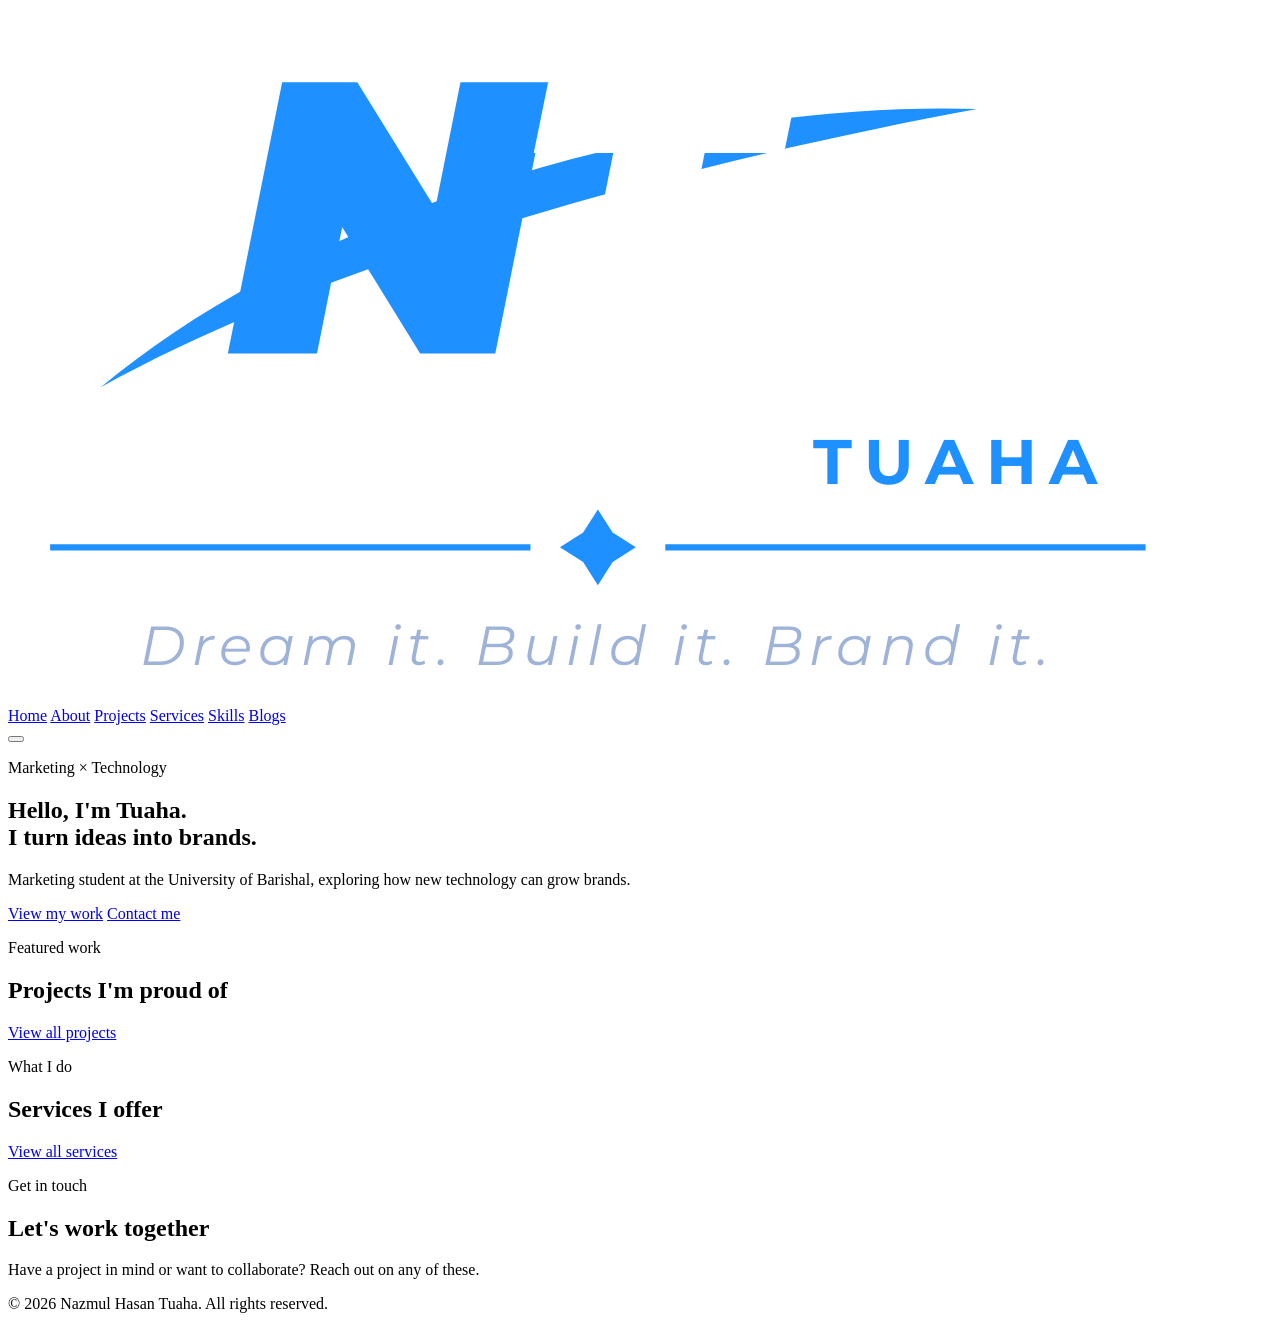
==== index.html @ 4c238ed2 "Rename Index.html to index.html" ====
<!DOCTYPE html>
<html lang="en">
<head>
  <meta charset="UTF-8">
  <meta name="viewport" content="width=device-width, initial-scale=1.0">
  <title>Tuaha | Portfolio</title>
  <link rel="preconnect" href="https://fonts.googleapis.com">
  <link href="https://fonts.googleapis.com/css2?family=Montserrat:ital,wght@0,400;0,700;0,800;1,900&display=swap" rel="stylesheet">
  <link rel="stylesheet" href="style.css">
</head>
<body>

  <nav>
    <a href="index.html" class="logo" aria-label="Nazmul Hasan Tuaha, home">
      <svg viewBox="40 30 300 165" role="img" aria-label="NT logo">
        <path d="M62 120 C120 72 210 52 270 54 C205 66 120 88 62 120Z" fill="#1e90ff"/>
        <text x="92" y="112" font-family="Montserrat, Arial, sans-serif" font-style="italic" font-weight="900" font-size="92" fill="#1e90ff">N</text>
        <text x="160" y="112" font-family="Montserrat, Arial, sans-serif" font-style="italic" font-weight="900" font-size="92" fill="#ffffff">T</text>
        <text x="180" y="143" text-anchor="middle" font-family="Montserrat, Arial, sans-serif" font-weight="700" font-size="15" letter-spacing="3" fill="#ffffff">NAZMUL HASAN <tspan fill="#1e90ff">TUAHA</tspan></text>
        <line x1="50" y1="158" x2="164" y2="158" stroke="#1e90ff" stroke-width="1.5"/>
        <path d="M180 149 L183.5 154.5 L189 158 L183.5 161.5 L180 167 L176.5 161.5 L171 158 L176.5 154.5Z" fill="#1e90ff"/>
        <line x1="196" y1="158" x2="310" y2="158" stroke="#1e90ff" stroke-width="1.5"/>
        <text x="180" y="186" text-anchor="middle" font-family="Montserrat, Arial, sans-serif" font-style="italic" font-size="13" letter-spacing="1.5" fill="#9fb3d9">Dream it. Build it. Brand it.</text>
      </svg>
    </a>

    <div class="nav-links">
      <a href="index.html" class="active">Home</a>
      <a href="about.html">About</a>
      <a href="projects.html">Projects</a>
      <a href="services.html">Services</a>
      <a href="skills.html">Skills</a>
      <a href="blogs.html">Blogs</a>
    </div>

    <button class="menu-toggle" aria-label="Open menu">
      <span></span>
      <span></span>
      <span></span>
    </button>
  </nav>

  <section class="hero">
    <div class="hero-text">
      <p class="hero-tag">Marketing × Technology</p>
      <h1>Hello, I'm <span>Tuaha.</span><br>I turn ideas into brands.</h1>
      <p class="hero-desc">Marketing student at the University of Barishal, exploring how new technology can grow brands.</p>
      <div class="hero-buttons">
        <a class="btn btn-primary" href="projects.html">View my work</a>
        <a class="btn btn-outline" href="#contact">Contact me</a>
      </div>
    </div>

    <div class="hero-photo">
      <div class="photo-frame">
        <img src="images/tuaha.jpg" alt="Nazmul Hasan Tuaha" onerror="this.style.display='none'">
      </div>
    </div>
  </section>
   <section class="section" id="projects">
    <p class="section-tag">Featured work</p>
    <h2 class="section-title">Projects I'm proud of</h2>

    <div class="cards" id="featuredProjects"></div>

    <a class="btn btn-outline all-btn" href="projects.html">View all projects</a>
  </section>
 
  <section class="section" id="services">
    <p class="section-tag">What I do</p>
    <h2 class="section-title">Services I offer</h2>

    <div class="cards" id="servicesPreview"></div>

    <a class="btn btn-outline all-btn" href="services.html">View all services</a>
  </section>

  <footer class="footer" id="contact">
    <p class="section-tag">Get in touch</p>
    <h2 class="section-title">Let's work together</h2>
    <p class="footer-desc">Have a project in mind or want to collaborate? Reach out on any of these.</p>

    <div class="contact-links" id="contactLinks"></div>

    <p class="copyright">© 2026 Nazmul Hasan Tuaha. All rights reserved.</p>
  </footer>

  <script src="script.js"></script>
</body>
</html>
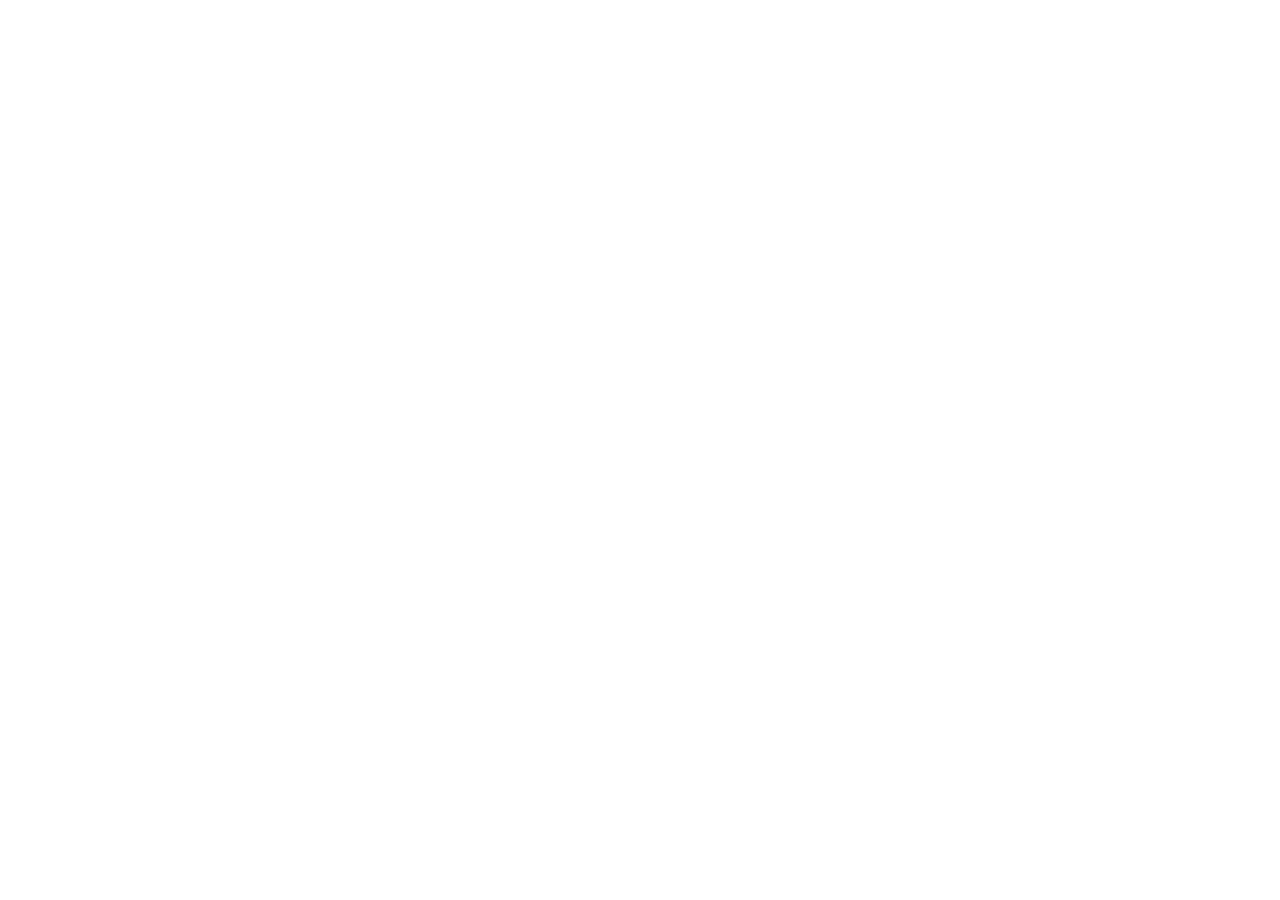
==== commit f7aa14d4: "Add files via upload" ====
--- a/index.html
+++ b/index.html
@@ -1,90 +1,12 @@
-<!DOCTYPE html>
-<html lang="en">
+<!doctype html>
+<html>
 <head>
-  <meta charset="UTF-8">
+  <meta charset="utf-8">
   <meta name="viewport" content="width=device-width, initial-scale=1.0">
-  <title>Tuaha | Portfolio</title>
-  <link rel="preconnect" href="https://fonts.googleapis.com">
-  <link href="https://fonts.googleapis.com/css2?family=Montserrat:ital,wght@0,400;0,700;0,800;1,900&display=swap" rel="stylesheet">
-  <link rel="stylesheet" href="style.css">
+  <meta name="robots" content="noindex">
+  <title>Admin | Tuaha Portfolio</title>
 </head>
 <body>
-
-  <nav>
-    <a href="index.html" class="logo" aria-label="Nazmul Hasan Tuaha, home">
-      <svg viewBox="40 30 300 165" role="img" aria-label="NT logo">
-        <path d="M62 120 C120 72 210 52 270 54 C205 66 120 88 62 120Z" fill="#1e90ff"/>
-        <text x="92" y="112" font-family="Montserrat, Arial, sans-serif" font-style="italic" font-weight="900" font-size="92" fill="#1e90ff">N</text>
-        <text x="160" y="112" font-family="Montserrat, Arial, sans-serif" font-style="italic" font-weight="900" font-size="92" fill="#ffffff">T</text>
-        <text x="180" y="143" text-anchor="middle" font-family="Montserrat, Arial, sans-serif" font-weight="700" font-size="15" letter-spacing="3" fill="#ffffff">NAZMUL HASAN <tspan fill="#1e90ff">TUAHA</tspan></text>
-        <line x1="50" y1="158" x2="164" y2="158" stroke="#1e90ff" stroke-width="1.5"/>
-        <path d="M180 149 L183.5 154.5 L189 158 L183.5 161.5 L180 167 L176.5 161.5 L171 158 L176.5 154.5Z" fill="#1e90ff"/>
-        <line x1="196" y1="158" x2="310" y2="158" stroke="#1e90ff" stroke-width="1.5"/>
-        <text x="180" y="186" text-anchor="middle" font-family="Montserrat, Arial, sans-serif" font-style="italic" font-size="13" letter-spacing="1.5" fill="#9fb3d9">Dream it. Build it. Brand it.</text>
-      </svg>
-    </a>
-
-    <div class="nav-links">
-      <a href="index.html" class="active">Home</a>
-      <a href="about.html">About</a>
-      <a href="projects.html">Projects</a>
-      <a href="services.html">Services</a>
-      <a href="skills.html">Skills</a>
-      <a href="blogs.html">Blogs</a>
-    </div>
-
-    <button class="menu-toggle" aria-label="Open menu">
-      <span></span>
-      <span></span>
-      <span></span>
-    </button>
-  </nav>
-
-  <section class="hero">
-    <div class="hero-text">
-      <p class="hero-tag">Marketing × Technology</p>
-      <h1>Hello, I'm <span>Tuaha.</span><br>I turn ideas into brands.</h1>
-      <p class="hero-desc">Marketing student at the University of Barishal, exploring how new technology can grow brands.</p>
-      <div class="hero-buttons">
-        <a class="btn btn-primary" href="projects.html">View my work</a>
-        <a class="btn btn-outline" href="#contact">Contact me</a>
-      </div>
-    </div>
-
-    <div class="hero-photo">
-      <div class="photo-frame">
-        <img src="images/tuaha.jpg" alt="Nazmul Hasan Tuaha" onerror="this.style.display='none'">
-      </div>
-    </div>
-  </section>
-   <section class="section" id="projects">
-    <p class="section-tag">Featured work</p>
-    <h2 class="section-title">Projects I'm proud of</h2>
-
-    <div class="cards" id="featuredProjects"></div>
-
-    <a class="btn btn-outline all-btn" href="projects.html">View all projects</a>
-  </section>
- 
-  <section class="section" id="services">
-    <p class="section-tag">What I do</p>
-    <h2 class="section-title">Services I offer</h2>
-
-    <div class="cards" id="servicesPreview"></div>
-
-    <a class="btn btn-outline all-btn" href="services.html">View all services</a>
-  </section>
-
-  <footer class="footer" id="contact">
-    <p class="section-tag">Get in touch</p>
-    <h2 class="section-title">Let's work together</h2>
-    <p class="footer-desc">Have a project in mind or want to collaborate? Reach out on any of these.</p>
-
-    <div class="contact-links" id="contactLinks"></div>
-
-    <p class="copyright">© 2026 Nazmul Hasan Tuaha. All rights reserved.</p>
-  </footer>
-
-  <script src="script.js"></script>
+  <script src="https://unpkg.com/decap-cms@^3.0.0/dist/decap-cms.js"></script>
 </body>
-</html>
+</html>
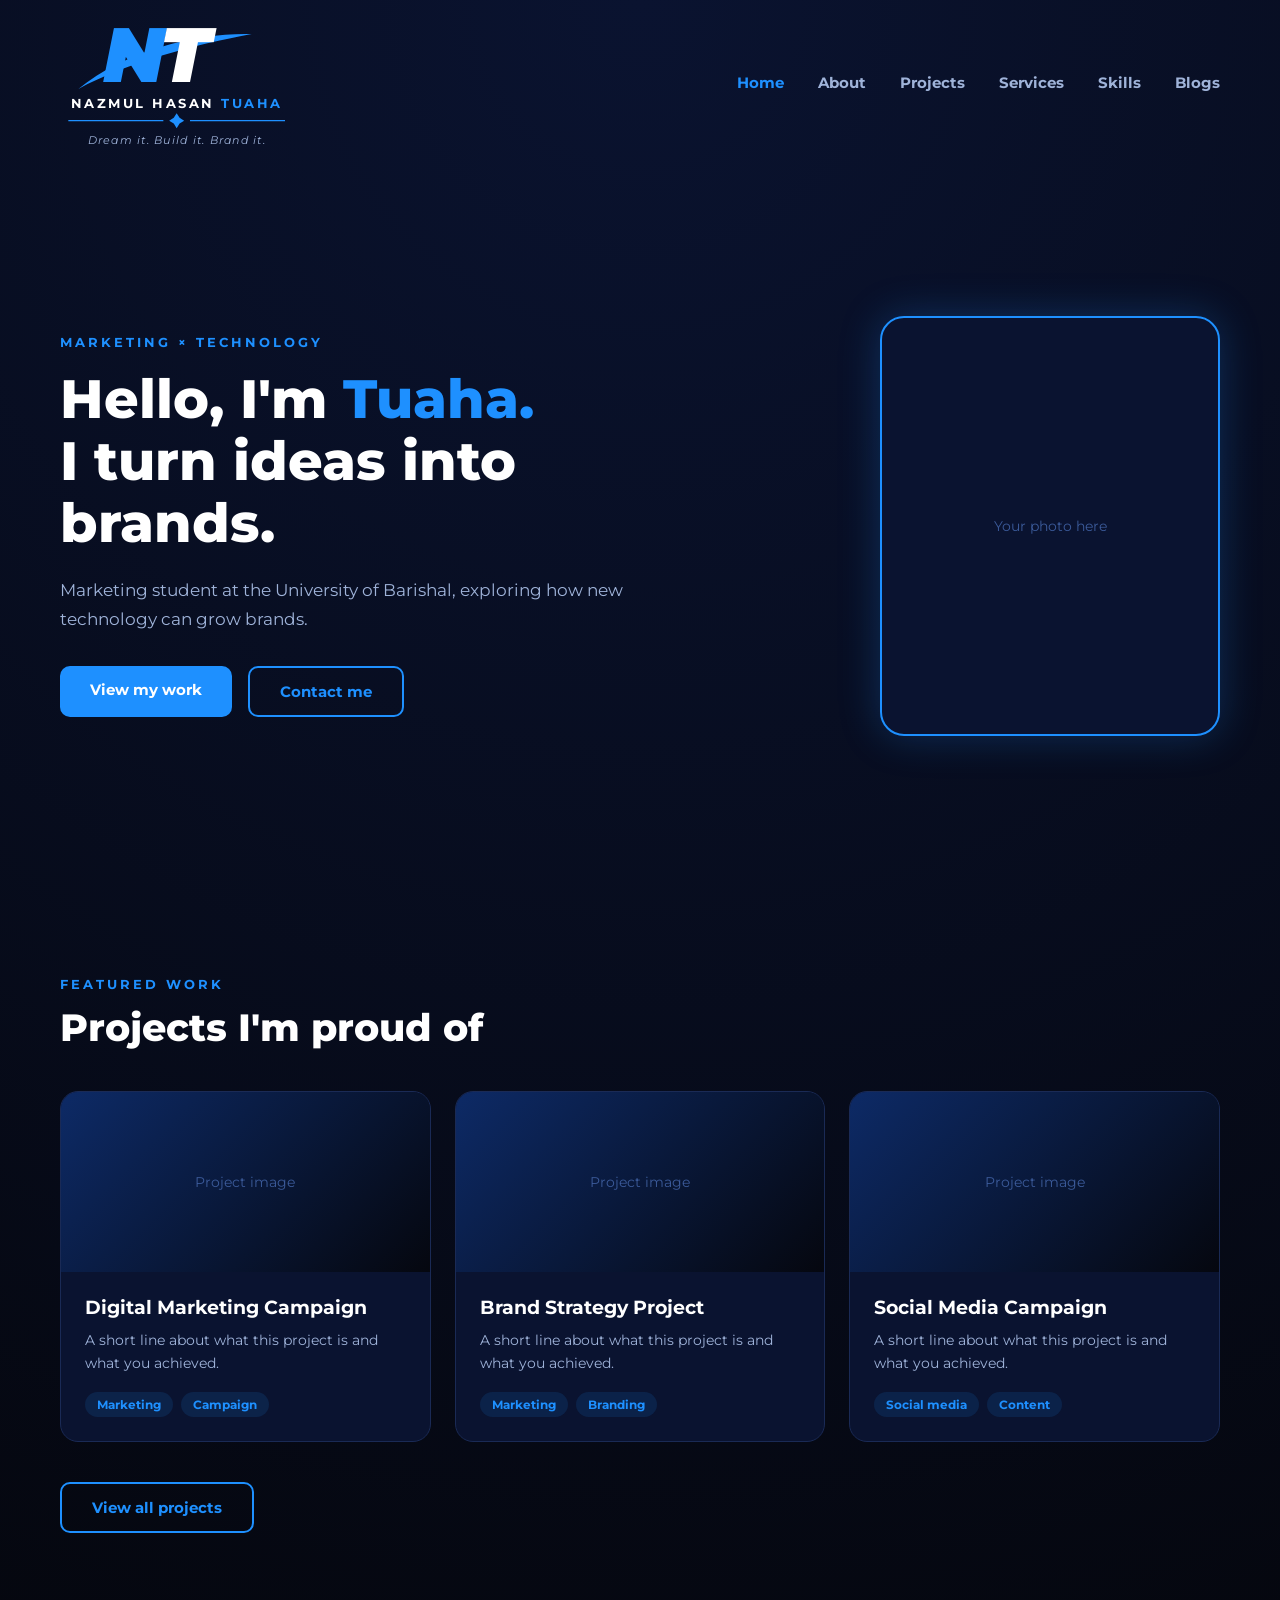
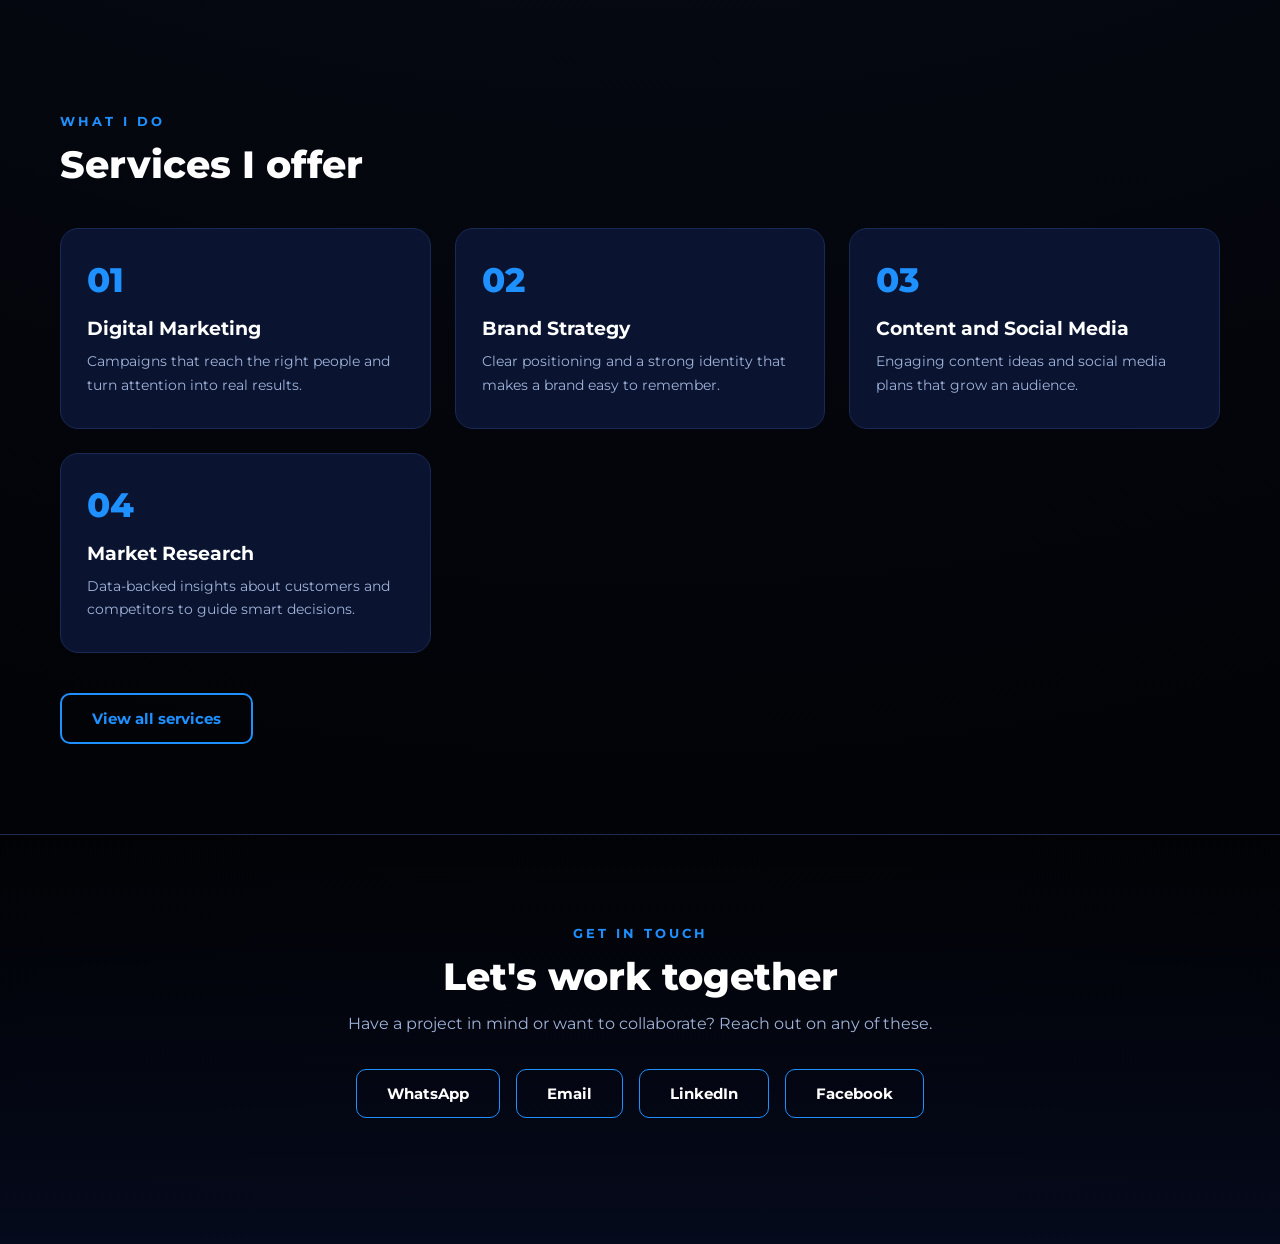
==== commit bcd66d90: "Add files via upload" ====
--- a/index.html
+++ b/index.html
@@ -1,12 +1,90 @@
-<!doctype html>
-<html>
+<!DOCTYPE html>
+<html lang="en">
 <head>
-  <meta charset="utf-8">
+  <meta charset="UTF-8">
   <meta name="viewport" content="width=device-width, initial-scale=1.0">
-  <meta name="robots" content="noindex">
-  <title>Admin | Tuaha Portfolio</title>
+  <title>Tuaha | Portfolio</title>
+  <link rel="preconnect" href="https://fonts.googleapis.com">
+  <link href="https://fonts.googleapis.com/css2?family=Montserrat:ital,wght@0,400;0,700;0,800;1,900&display=swap" rel="stylesheet">
+  <link rel="stylesheet" href="style.css">
 </head>
 <body>
-  <script src="https://unpkg.com/decap-cms@^3.0.0/dist/decap-cms.js"></script>
+
+  <nav>
+    <a href="index.html" class="logo" aria-label="Nazmul Hasan Tuaha, home">
+      <svg viewBox="40 30 300 165" role="img" aria-label="NT logo">
+        <path d="M62 120 C120 72 210 52 270 54 C205 66 120 88 62 120Z" fill="#1e90ff"/>
+        <text x="92" y="112" font-family="Montserrat, Arial, sans-serif" font-style="italic" font-weight="900" font-size="92" fill="#1e90ff">N</text>
+        <text x="160" y="112" font-family="Montserrat, Arial, sans-serif" font-style="italic" font-weight="900" font-size="92" fill="#ffffff">T</text>
+        <text x="180" y="143" text-anchor="middle" font-family="Montserrat, Arial, sans-serif" font-weight="700" font-size="15" letter-spacing="3" fill="#ffffff">NAZMUL HASAN <tspan fill="#1e90ff">TUAHA</tspan></text>
+        <line x1="50" y1="158" x2="164" y2="158" stroke="#1e90ff" stroke-width="1.5"/>
+        <path d="M180 149 L183.5 154.5 L189 158 L183.5 161.5 L180 167 L176.5 161.5 L171 158 L176.5 154.5Z" fill="#1e90ff"/>
+        <line x1="196" y1="158" x2="310" y2="158" stroke="#1e90ff" stroke-width="1.5"/>
+        <text x="180" y="186" text-anchor="middle" font-family="Montserrat, Arial, sans-serif" font-style="italic" font-size="13" letter-spacing="1.5" fill="#9fb3d9">Dream it. Build it. Brand it.</text>
+      </svg>
+    </a>
+
+    <div class="nav-links">
+      <a href="index.html" class="active">Home</a>
+      <a href="about.html">About</a>
+      <a href="projects.html">Projects</a>
+      <a href="services.html">Services</a>
+      <a href="skills.html">Skills</a>
+      <a href="blogs.html">Blogs</a>
+    </div>
+
+    <button class="menu-toggle" aria-label="Open menu">
+      <span></span>
+      <span></span>
+      <span></span>
+    </button>
+  </nav>
+
+  <section class="hero">
+    <div class="hero-text">
+      <p class="hero-tag">Marketing × Technology</p>
+      <h1>Hello, I'm <span>Tuaha.</span><br>I turn ideas into brands.</h1>
+      <p class="hero-desc">Marketing student at the University of Barishal, exploring how new technology can grow brands.</p>
+      <div class="hero-buttons">
+        <a class="btn btn-primary" href="projects.html">View my work</a>
+        <a class="btn btn-outline" href="#contact">Contact me</a>
+      </div>
+    </div>
+
+    <div class="hero-photo">
+      <div class="photo-frame">
+        <img src="images/tuaha.jpg" alt="Nazmul Hasan Tuaha" onerror="this.style.display='none'">
+      </div>
+    </div>
+  </section>
+   <section class="section" id="projects">
+    <p class="section-tag">Featured work</p>
+    <h2 class="section-title">Projects I'm proud of</h2>
+
+    <div class="cards" id="featuredProjects"></div>
+
+    <a class="btn btn-outline all-btn" href="projects.html">View all projects</a>
+  </section>
+ 
+  <section class="section" id="services">
+    <p class="section-tag">What I do</p>
+    <h2 class="section-title">Services I offer</h2>
+
+    <div class="cards" id="servicesPreview"></div>
+
+    <a class="btn btn-outline all-btn" href="services.html">View all services</a>
+  </section>
+
+  <footer class="footer" id="contact">
+    <p class="section-tag">Get in touch</p>
+    <h2 class="section-title">Let's work together</h2>
+    <p class="footer-desc">Have a project in mind or want to collaborate? Reach out on any of these.</p>
+
+    <div class="contact-links" id="contactLinks"></div>
+
+    <p class="copyright">© 2026 Nazmul Hasan Tuaha. All rights reserved.</p>
+  </footer>
+
+  <script src="script.js"></script>
 </body>
 </html>
--- a/style.css
+++ b/style.css
@@ -0,0 +1,753 @@
+* { margin: 0; padding: 0; box-sizing: border-box; }
+
+body {
+  background: radial-gradient(circle at top, #0a1330 0%, #05070f 60%, #000 100%);
+  color: #fff;
+  font-family: 'Montserrat', Arial, sans-serif;
+  min-height: 100vh;
+}
+
+nav {
+  display: flex;
+  justify-content: space-between;
+  align-items: center;
+  padding: 14px 60px;
+}
+
+.logo svg {
+  width: 250px;
+  height: auto;
+  display: block;
+}
+
+.nav-links a {
+  color: #9fb3d9;
+  text-decoration: none;
+  margin-left: 30px;
+  font-size: 15px;
+  font-weight: 700;
+  transition: color 0.3s;
+}
+.nav-links a:hover { color: #1e90ff; }
+
+.hero {
+  display: flex;
+  align-items: center;
+  justify-content: space-between;
+  gap: 60px;
+  min-height: 80vh;
+  padding: 0 60px;
+}
+
+.hero-text {
+  max-width: 620px;
+  animation: fadeUp 1s ease both;
+}
+
+.hero-tag {
+  color: #1e90ff;
+  font-weight: 700;
+  letter-spacing: 3px;
+  font-size: 13px;
+  text-transform: uppercase;
+  margin-bottom: 18px;
+}
+
+.hero h1 {
+  font-size: 54px;
+  font-weight: 800;
+  line-height: 1.15;
+}
+.hero h1 span { color: #1e90ff; }
+
+.hero-desc {
+  color: #9fb3d9;
+  font-size: 17px;
+  line-height: 1.7;
+  margin: 22px 0 32px;
+}
+
+.hero-buttons { display: flex; gap: 16px; }
+
+.btn {
+  padding: 14px 30px;
+  border-radius: 10px;
+  text-decoration: none;
+  font-weight: 700;
+  font-size: 15px;
+  transition: transform 0.3s, box-shadow 0.3s, background 0.3s;
+}
+.btn:hover { transform: translateY(-3px); }
+
+.btn-primary {
+  background: #1e90ff;
+  color: #fff;
+}
+.btn-primary:hover { box-shadow: 0 8px 24px rgba(30, 144, 255, 0.45); }
+
+.btn-outline {
+  border: 2px solid #1e90ff;
+  color: #1e90ff;
+}
+.btn-outline:hover { background: rgba(30, 144, 255, 0.12); }
+
+.hero-photo { animation: fadeUp 1s ease 0.3s both; }
+
+.photo-frame {
+  position: relative;
+  width: 340px;
+  height: 420px;
+  border-radius: 24px;
+  border: 2px solid #1e90ff;
+  background: #0a1330;
+  box-shadow: 0 0 40px rgba(30, 144, 255, 0.25);
+  overflow: hidden;
+}
+.photo-frame::before {
+  content: "Your photo here";
+  position: absolute;
+  inset: 0;
+  display: flex;
+  align-items: center;
+  justify-content: center;
+  color: #3b5a99;
+  font-size: 14px;
+}
+.photo-frame img {
+  position: relative;
+  width: 100%;
+  height: 100%;
+  object-fit: cover;
+}
+
+@keyframes fadeUp {
+  from { opacity: 0; transform: translateY(30px); }
+  to { opacity: 1; transform: translateY(0); }
+}
+.section {
+  padding: 90px 60px;
+}
+
+.section-tag {
+  color: #1e90ff;
+  font-weight: 700;
+  letter-spacing: 3px;
+  font-size: 13px;
+  text-transform: uppercase;
+  margin-bottom: 12px;
+}
+
+.section-title {
+  font-size: 38px;
+  font-weight: 800;
+  margin-bottom: 40px;
+}
+
+.cards {
+  display: grid;
+  grid-template-columns: repeat(auto-fit, minmax(280px, 1fr));
+  gap: 24px;
+}
+
+.card {
+  background: #0a1330;
+  border: 1px solid #1a2a55;
+  border-radius: 18px;
+  overflow: hidden;
+  transition: transform 0.3s, border-color 0.3s, box-shadow 0.3s;
+}
+.card:hover {
+  transform: translateY(-8px);
+  border-color: #1e90ff;
+  box-shadow: 0 12px 32px rgba(30, 144, 255, 0.25);
+}
+
+.card-img {
+  height: 180px;
+  background: linear-gradient(135deg, #0d2a66, #05070f);
+  display: flex;
+  align-items: center;
+  justify-content: center;
+  color: #3b5a99;
+  font-size: 14px;
+}
+
+.card-body { padding: 24px; }
+.card-body h3 { font-size: 19px; margin-bottom: 10px; }
+.card-body p { color: #9fb3d9; font-size: 14px; line-height: 1.7; margin-bottom: 16px; }
+
+.card-tags { display: flex; gap: 8px; flex-wrap: wrap; }
+.card-tags span {
+  font-size: 12px;
+  font-weight: 700;
+  color: #1e90ff;
+  background: rgba(30, 144, 255, 0.12);
+  padding: 5px 12px;
+  border-radius: 20px;
+}
+
+.all-btn {
+  display: inline-block;
+  margin-top: 40px;
+}
+html { scroll-behavior: smooth; }
+
+.service-card {
+  padding: 30px 26px;
+}
+.service-num {
+  font-size: 34px;
+  font-weight: 800;
+  color: #1e90ff;
+  margin-bottom: 16px;
+}
+.service-card h3 { font-size: 19px; margin-bottom: 10px; }
+.service-card p { color: #9fb3d9; font-size: 14px; line-height: 1.7; }
+
+.footer {
+  text-align: center;
+  padding: 90px 60px 40px;
+  border-top: 1px solid #1a2a55;
+  background: linear-gradient(180deg, transparent, #050a1c);
+}
+.footer .section-title { margin-bottom: 14px; }
+.footer-desc {
+  color: #9fb3d9;
+  font-size: 16px;
+  margin-bottom: 36px;
+}
+
+.contact-links {
+  display: flex;
+  justify-content: center;
+  flex-wrap: wrap;
+  gap: 16px;
+}
+.contact-btn {
+  padding: 14px 30px;
+  border: 1.5px solid #1e90ff;
+  border-radius: 10px;
+  color: #fff;
+  text-decoration: none;
+  font-weight: 700;
+  font-size: 15px;
+  transition: background 0.3s, transform 0.3s, box-shadow 0.3s;
+}
+.contact-btn:hover {
+  background: #1e90ff;
+  transform: translateY(-3px);
+  box-shadow: 0 8px 24px rgba(30, 144, 255, 0.45);
+}
+
+.copyright {
+  margin-top: 70px;
+  color: #3b5a99;
+  font-size: 13px;
+}
+.nav-links a.active { color: #1e90ff; }
+
+.about-hero { padding-top: 20px; }
+
+.stats {
+  display: grid;
+  grid-template-columns: repeat(auto-fit, minmax(200px, 1fr));
+  gap: 24px;
+}
+.stat {
+  text-align: center;
+  padding: 34px 20px;
+  background: #0a1330;
+  border: 1px solid #1a2a55;
+  border-radius: 18px;
+}
+.stat-num {
+  font-size: 44px;
+  font-weight: 800;
+  color: #1e90ff;
+}
+.stat-label {
+  margin-top: 6px;
+  color: #9fb3d9;
+  font-size: 14px;
+}
+
+.timeline {
+  position: relative;
+  max-width: 760px;
+  padding-left: 30px;
+  border-left: 2px solid #1a2a55;
+}
+.timeline-item {
+  position: relative;
+  margin-bottom: 36px;
+}
+.timeline-item::before {
+  content: "";
+  position: absolute;
+  left: -39px;
+  top: 6px;
+  width: 14px;
+  height: 14px;
+  border-radius: 50%;
+  background: #1e90ff;
+  box-shadow: 0 0 12px rgba(30, 144, 255, 0.7);
+}
+.timeline-date {
+  color: #1e90ff;
+  font-weight: 700;
+  font-size: 13px;
+  letter-spacing: 2px;
+  text-transform: uppercase;
+}
+.timeline-item h3 { margin: 6px 0 8px; font-size: 20px; }
+.timeline-item p { color: #9fb3d9; line-height: 1.7; font-size: 15px; }
+.page-header {
+  padding: 40px 60px 10px;
+  max-width: 800px;
+  animation: fadeUp 1s ease both;
+}
+.page-header h1 {
+  font-size: 46px;
+  font-weight: 800;
+  line-height: 1.15;
+}
+.page-header h1 span { color: #1e90ff; }
+.page-header .hero-desc { margin-bottom: 0; }
+
+.projects-section { padding-top: 50px; }
+
+.filters {
+  display: flex;
+  flex-wrap: wrap;
+  gap: 12px;
+  margin-bottom: 36px;
+}
+.filter-btn {
+  background: transparent;
+  border: 1.5px solid #1a2a55;
+  color: #9fb3d9;
+  padding: 10px 22px;
+  border-radius: 30px;
+  font-family: inherit;
+  font-weight: 700;
+  font-size: 14px;
+  cursor: pointer;
+  transition: background 0.3s, border-color 0.3s, color 0.3s;
+}
+.filter-btn:hover,
+.filter-btn.active {
+  background: #1e90ff;
+  border-color: #1e90ff;
+  color: #fff;
+}
+
+.project-card { animation: fadeUp 0.5s ease both; }
+.card.hide { display: none; }
+.service-list {
+  list-style: none;
+  margin-top: 18px;
+  padding-top: 16px;
+  border-top: 1px solid #1a2a55;
+}
+.service-list li {
+  color: #cfe0ff;
+  font-size: 14px;
+  padding: 6px 0 6px 22px;
+  position: relative;
+}
+.service-list li::before {
+  content: "";
+  position: absolute;
+  left: 0;
+  top: 13px;
+  width: 8px;
+  height: 8px;
+  border-radius: 50%;
+  background: #1e90ff;
+}
+
+.process {
+  display: grid;
+  grid-template-columns: repeat(auto-fit, minmax(220px, 1fr));
+  gap: 24px;
+}
+.process-step {
+  padding: 28px 24px;
+  border: 1px dashed #1e90ff;
+  border-radius: 18px;
+  transition: background 0.3s, transform 0.3s;
+}
+.process-step:hover {
+  background: rgba(30, 144, 255, 0.08);
+  transform: translateY(-6px);
+}
+.process-step h3 { font-size: 19px; margin-bottom: 10px; }
+.process-step p { color: #9fb3d9; font-size: 14px; line-height: 1.7; }
+
+.cta-box {
+  text-align: center;
+  padding: 60px 30px;
+  border: 1px solid #1e90ff;
+  border-radius: 24px;
+  background: radial-gradient(circle at top, #0d2a66 0%, #0a1330 70%);
+  box-shadow: 0 0 40px rgba(30, 144, 255, 0.2);
+}
+.cta-box h2 { font-size: 34px; font-weight: 800; margin-bottom: 12px; }
+.cta-box p { color: #9fb3d9; margin-bottom: 28px; }
+.skill-groups {
+  display: grid;
+  grid-template-columns: repeat(auto-fit, minmax(320px, 1fr));
+  gap: 30px;
+}
+.skill-group {
+  background: #0a1330;
+  border: 1px solid #1a2a55;
+  border-radius: 18px;
+  padding: 32px 28px;
+}
+.skill-group h3 {
+  font-size: 20px;
+  margin-bottom: 26px;
+  color: #1e90ff;
+}
+
+.skill-item { margin-bottom: 22px; }
+.skill-top {
+  display: flex;
+  justify-content: space-between;
+  font-size: 14px;
+  font-weight: 700;
+  margin-bottom: 8px;
+}
+.skill-top span:last-child { color: #9fb3d9; }
+
+.bar {
+  height: 8px;
+  background: #05070f;
+  border-radius: 10px;
+  overflow: hidden;
+}
+.bar-fill {
+  height: 100%;
+  width: var(--level);
+  background: #1e90ff;
+  border-radius: 10px;
+  box-shadow: 0 0 10px rgba(30, 144, 255, 0.6);
+  animation: grow 1.4s ease both;
+}
+@keyframes grow {
+  from { width: 0; }
+}
+
+.chips {
+  display: flex;
+  flex-wrap: wrap;
+  gap: 14px;
+}
+.chips span {
+  padding: 12px 24px;
+  border: 1.5px solid #1a2a55;
+  border-radius: 30px;
+  color: #cfe0ff;
+  font-weight: 700;
+  font-size: 14px;
+  transition: border-color 0.3s, background 0.3s, transform 0.3s;
+}
+.chips span:hover {
+  border-color: #1e90ff;
+  background: rgba(30, 144, 255, 0.12);
+  transform: translateY(-4px);
+}
+.blog-tools { margin-bottom: 36px; }
+
+.search-box { margin-bottom: 22px; }
+.search-box input {
+  width: 100%;
+  max-width: 460px;
+  padding: 14px 20px;
+  background: #0a1330;
+  border: 1.5px solid #1a2a55;
+  border-radius: 30px;
+  color: #fff;
+  font-family: inherit;
+  font-size: 15px;
+  outline: none;
+  transition: border-color 0.3s, box-shadow 0.3s;
+}
+.search-box input::placeholder { color: #3b5a99; }
+.search-box input:focus {
+  border-color: #1e90ff;
+  box-shadow: 0 0 16px rgba(30, 144, 255, 0.3);
+}
+
+.cat-btn {
+  background: transparent;
+  border: 1.5px solid #1a2a55;
+  color: #9fb3d9;
+  padding: 10px 22px;
+  border-radius: 30px;
+  font-family: inherit;
+  font-weight: 700;
+  font-size: 14px;
+  cursor: pointer;
+  transition: background 0.3s, border-color 0.3s, color 0.3s;
+}
+.cat-btn:hover,
+.cat-btn.active {
+  background: #1e90ff;
+  border-color: #1e90ff;
+  color: #fff;
+}
+
+.blog-card { animation: fadeUp 0.5s ease both; }
+.blog-meta {
+  display: flex;
+  justify-content: space-between;
+  align-items: center;
+  margin-bottom: 12px;
+  font-size: 12px;
+}
+.blog-cat { color: #1e90ff; font-weight: 700; }
+.blog-date { color: #3b5a99; }
+
+.read-more {
+  color: #1e90ff;
+  text-decoration: none;
+  font-weight: 700;
+  font-size: 14px;
+  transition: letter-spacing 0.3s;
+}
+.read-more:hover { letter-spacing: 1px; }
+
+.no-results {
+  display: none;
+  text-align: center;
+  color: #9fb3d9;
+  padding: 40px 0;
+}
+
+.subscribe-form {
+  display: flex;
+  justify-content: center;
+  flex-wrap: wrap;
+  gap: 12px;
+}
+.subscribe-form input {
+  width: 100%;
+  max-width: 340px;
+  padding: 14px 20px;
+  background: #05070f;
+  border: 1.5px solid #1a2a55;
+  border-radius: 10px;
+  color: #fff;
+  font-family: inherit;
+  font-size: 15px;
+  outline: none;
+}
+.subscribe-form input:focus { border-color: #1e90ff; }
+.subscribe-form .btn { border: none; cursor: pointer; font-family: inherit; }
+.sub-msg { margin-top: 16px; color: #1e90ff; font-weight: 700; font-size: 14px; }
+.menu-toggle {
+  display: none;
+  position: relative;
+  z-index: 1002;
+  width: 44px;
+  height: 44px;
+  background: none;
+  border: none;
+  cursor: pointer;
+  flex-direction: column;
+  justify-content: center;
+  align-items: center;
+  gap: 6px;
+}
+.menu-toggle span {
+  display: block;
+  width: 26px;
+  height: 3px;
+  background: #fff;
+  border-radius: 3px;
+  transition: transform 0.3s, opacity 0.3s;
+}
+.menu-toggle.open span:nth-child(1) { transform: translateY(9px) rotate(45deg); }
+.menu-toggle.open span:nth-child(2) { opacity: 0; }
+.menu-toggle.open span:nth-child(3) { transform: translateY(-9px) rotate(-45deg); }
+
+body { overflow-x: hidden; }
+
+@media (max-width: 900px) {
+  nav { padding: 12px 20px; }
+  .logo svg { width: 190px; }
+
+  .menu-toggle { display: flex; }
+
+  .nav-links {
+    position: fixed;
+    top: 0;
+    right: 0;
+    height: 100vh;
+    width: 260px;
+    max-width: 80%;
+    display: flex;
+    flex-direction: column;
+    padding: 90px 30px 30px;
+    background: #070c1f;
+    border-left: 1px solid #1a2a55;
+    transform: translateX(100%);
+    transition: transform 0.35s ease;
+    z-index: 1001;
+  }
+  .nav-links.open { transform: translateX(0); }
+  .nav-links a {
+    margin: 0 0 24px;
+    font-size: 17px;
+  }
+
+  body.menu-open { overflow: hidden; }
+  body.menu-open::after {
+    content: "";
+    position: fixed;
+    inset: 0;
+    background: rgba(0, 0, 0, 0.6);
+    z-index: 1000;
+  }
+
+  .hero {
+    flex-direction: column;
+    align-items: flex-start;
+    gap: 40px;
+    min-height: auto;
+    padding: 30px 20px 60px;
+  }
+  .hero h1 { font-size: 36px; }
+  .hero-buttons { flex-wrap: wrap; }
+  .photo-frame {
+    width: 100%;
+    max-width: 320px;
+    height: 400px;
+  }
+
+  .page-header { padding: 30px 20px 0; }
+  .page-header h1 { font-size: 32px; }
+
+  .section { padding: 60px 20px; }
+  .section-title { font-size: 28px; }
+
+  .cards { grid-template-columns: 1fr; }
+  .skill-groups { grid-template-columns: 1fr; }
+
+  .stat-num { font-size: 34px; }
+  .cta-box { padding: 40px 20px; }
+  .cta-box h2 { font-size: 26px; }
+
+  .footer { padding: 60px 20px 30px; }
+  .contact-btn { padding: 12px 22px; }
+}
+
+@media (max-width: 480px) {
+  .hero h1 { font-size: 30px; }
+  .page-header h1 { font-size: 28px; }
+  .logo svg { width: 170px; }
+}
+.reveal {
+  opacity: 0;
+  transform: translateY(40px);
+  transition: opacity 0.8s ease var(--delay, 0s), transform 0.8s ease var(--delay, 0s);
+}
+.reveal.visible {
+  opacity: 1;
+  transform: translateY(0);
+}
+
+.project-card, .blog-card { animation: none; }
+a.card {
+  display: block;
+  color: inherit;
+  text-decoration: none;
+}
+.card-img { overflow: hidden; }
+.card-img img {
+  width: 100%;
+  height: 100%;
+  object-fit: cover;
+  display: block;
+  transition: transform 0.5s;
+}
+.card:hover .card-img img { transform: scale(1.06); }
+
+.back-link {
+  display: inline-block;
+  color: #9fb3d9;
+  text-decoration: none;
+  font-weight: 700;
+  font-size: 14px;
+  margin-bottom: 20px;
+  transition: color 0.3s;
+}
+.back-link:hover { color: #1e90ff; }
+.detail-tags { margin-top: 22px; }
+
+.detail-cover img {
+  width: 100%;
+  max-height: 520px;
+  object-fit: cover;
+  border-radius: 20px;
+  border: 1px solid #1a2a55;
+  display: block;
+}
+
+.prose { max-width: 760px; }
+.prose p {
+  color: #cfe0ff;
+  font-size: 17px;
+  line-height: 1.9;
+  margin-bottom: 20px;
+}
+
+.video-wrap {
+  position: relative;
+  width: 100%;
+  max-width: 900px;
+  aspect-ratio: 16 / 9;
+  border-radius: 18px;
+  overflow: hidden;
+  border: 1px solid #1a2a55;
+  background: #000;
+  margin-bottom: 24px;
+}
+.video-wrap iframe,
+.video-wrap video {
+  position: absolute;
+  inset: 0;
+  width: 100%;
+  height: 100%;
+  border: 0;
+}
+
+.gallery {
+  display: grid;
+  grid-template-columns: repeat(auto-fill, minmax(260px, 1fr));
+  gap: 16px;
+}
+.gallery a {
+  display: block;
+  border-radius: 14px;
+  overflow: hidden;
+  border: 1px solid #1a2a55;
+  transition: transform 0.3s, border-color 0.3s;
+}
+.gallery a:hover {
+  transform: translateY(-6px);
+  border-color: #1e90ff;
+}
+.gallery img {
+  width: 100%;
+  height: 200px;
+  object-fit: cover;
+  display: block;
+}
+
+@media (max-width: 900px) {
+  .detail-cover img { max-height: 320px; }
+  .prose p { font-size: 16px; }
+}
